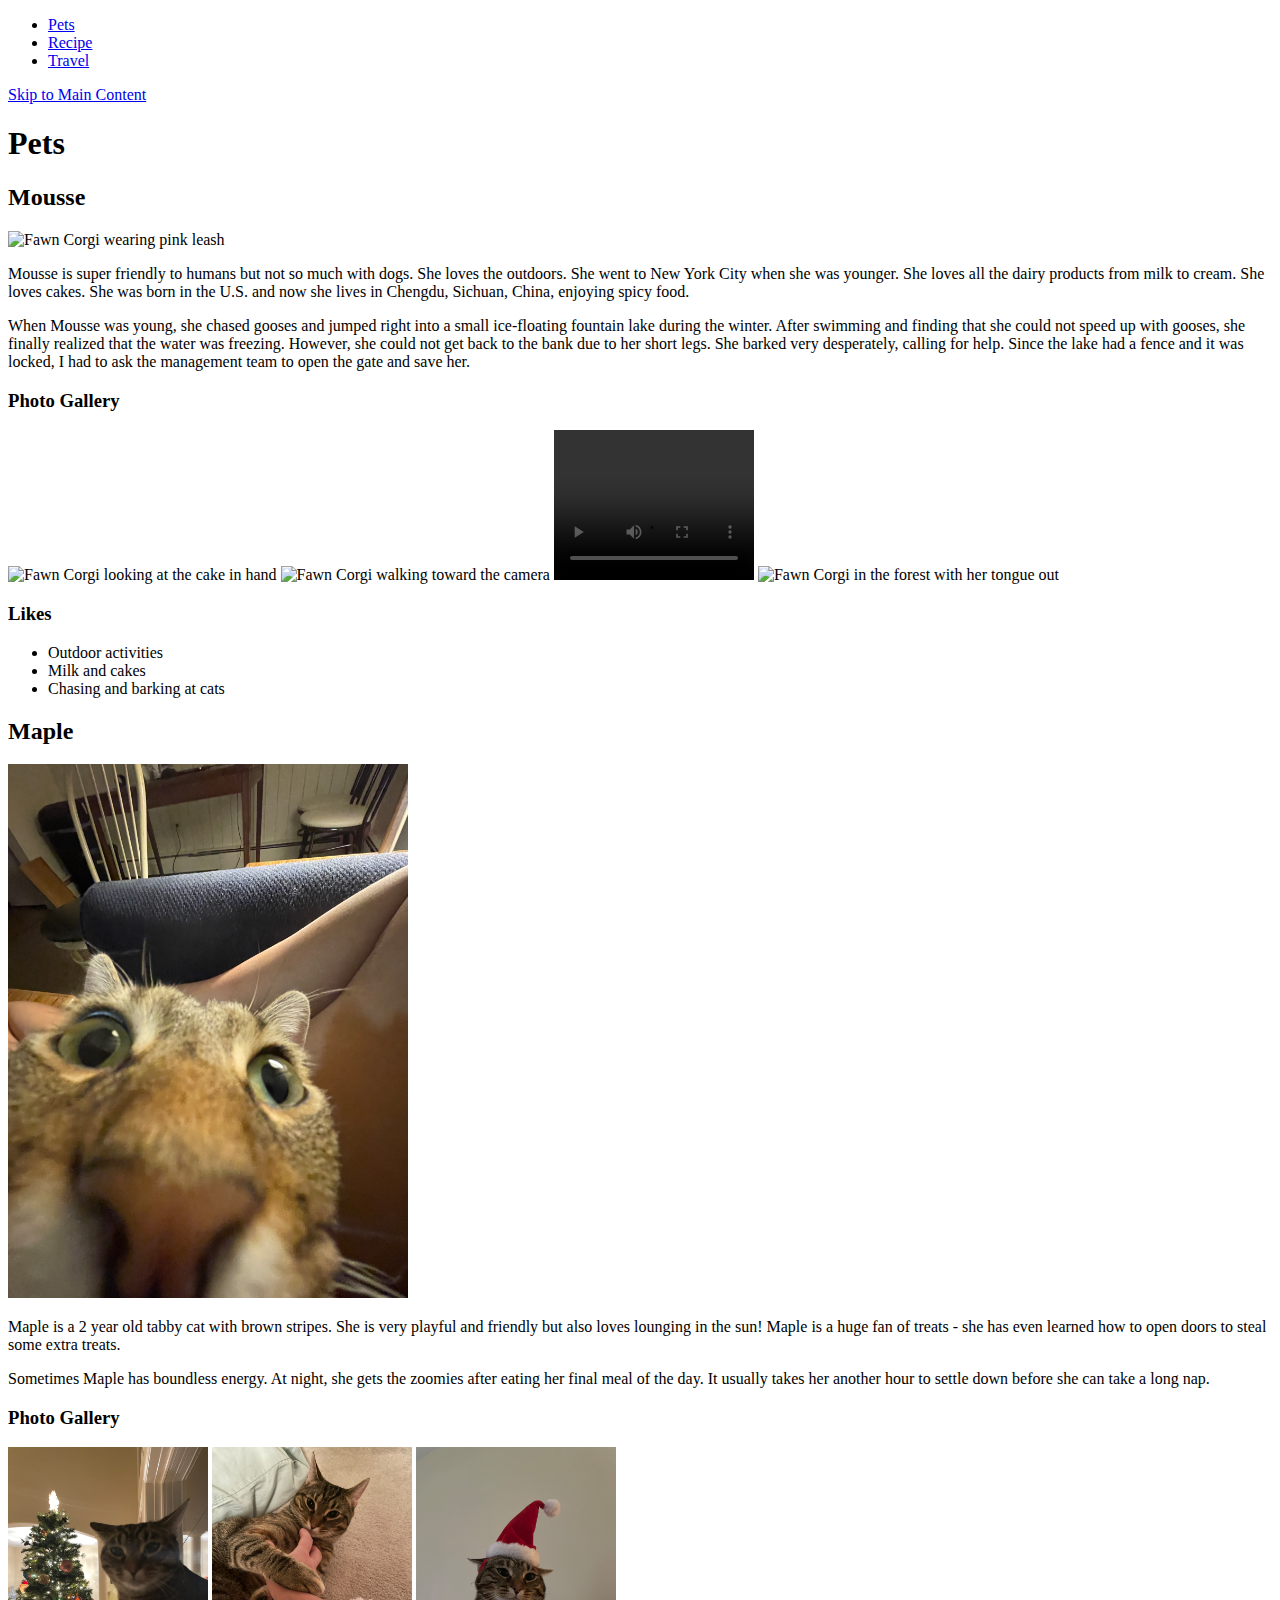
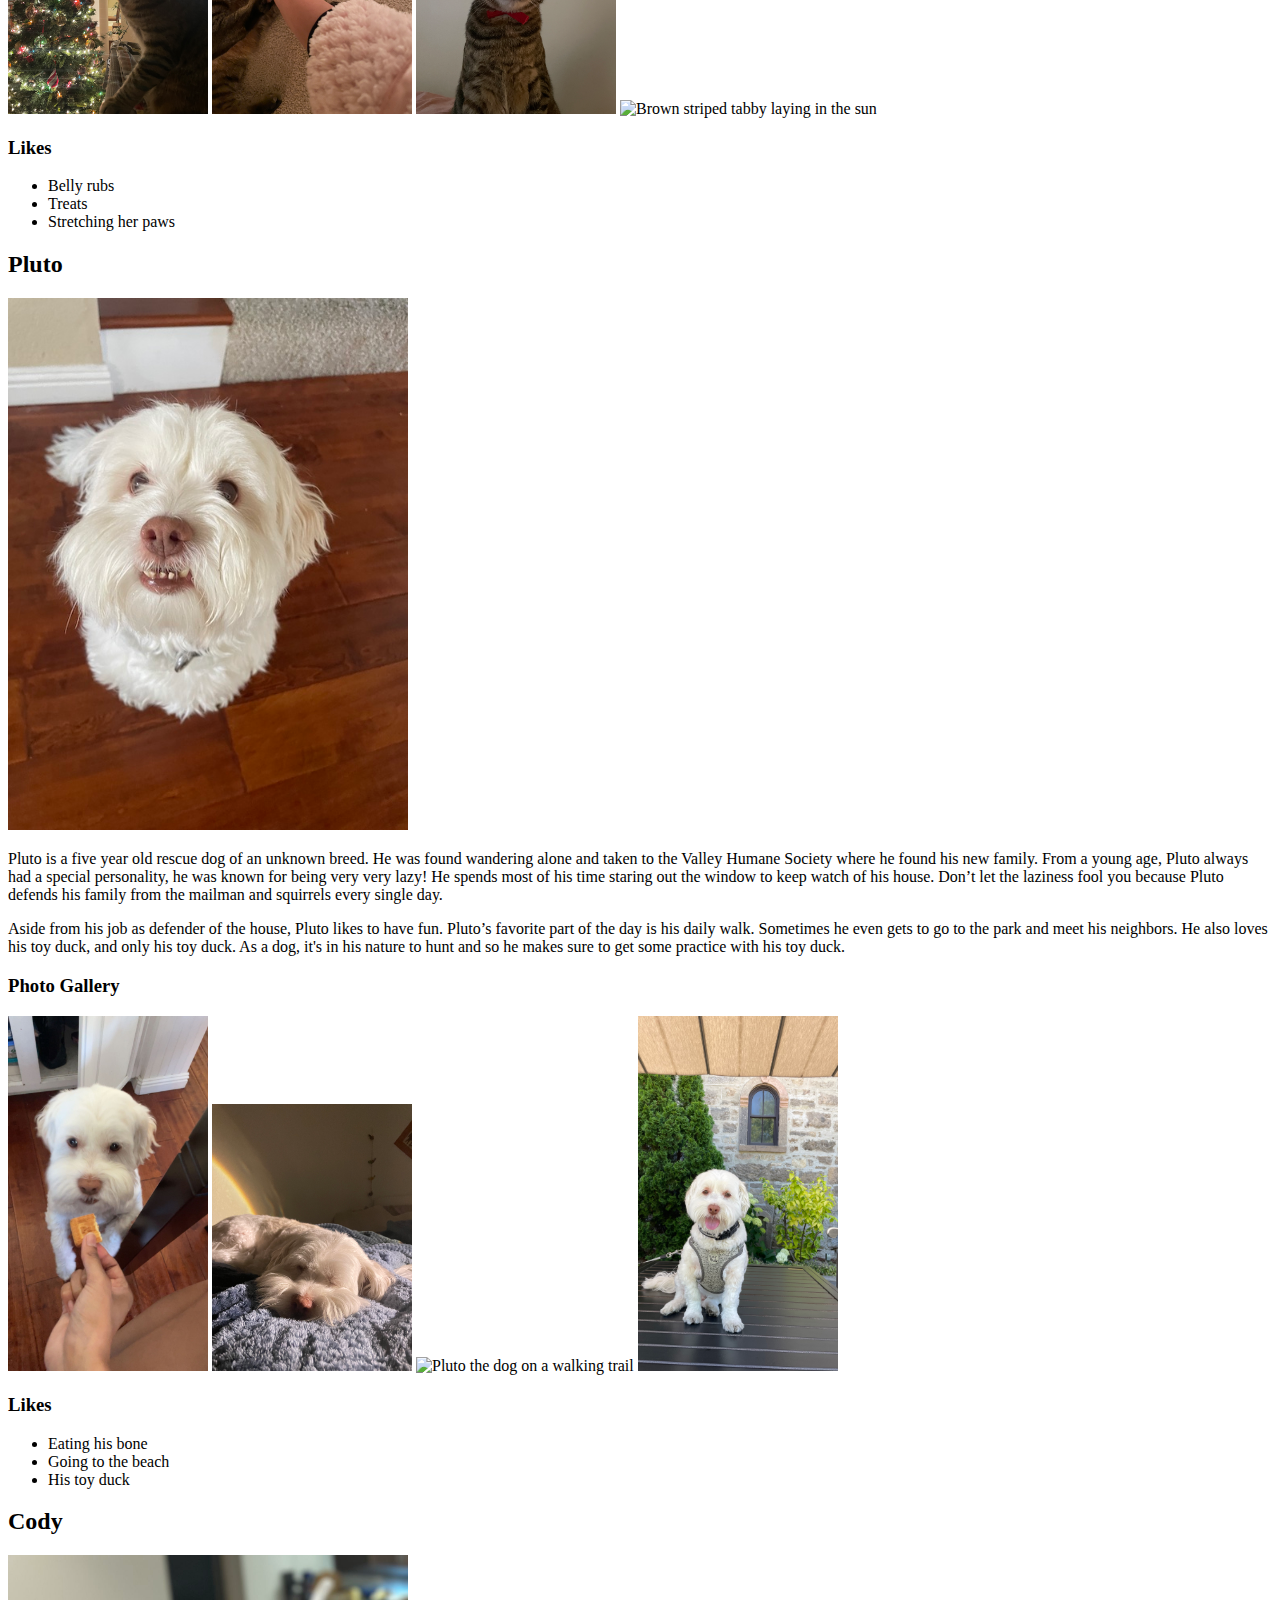
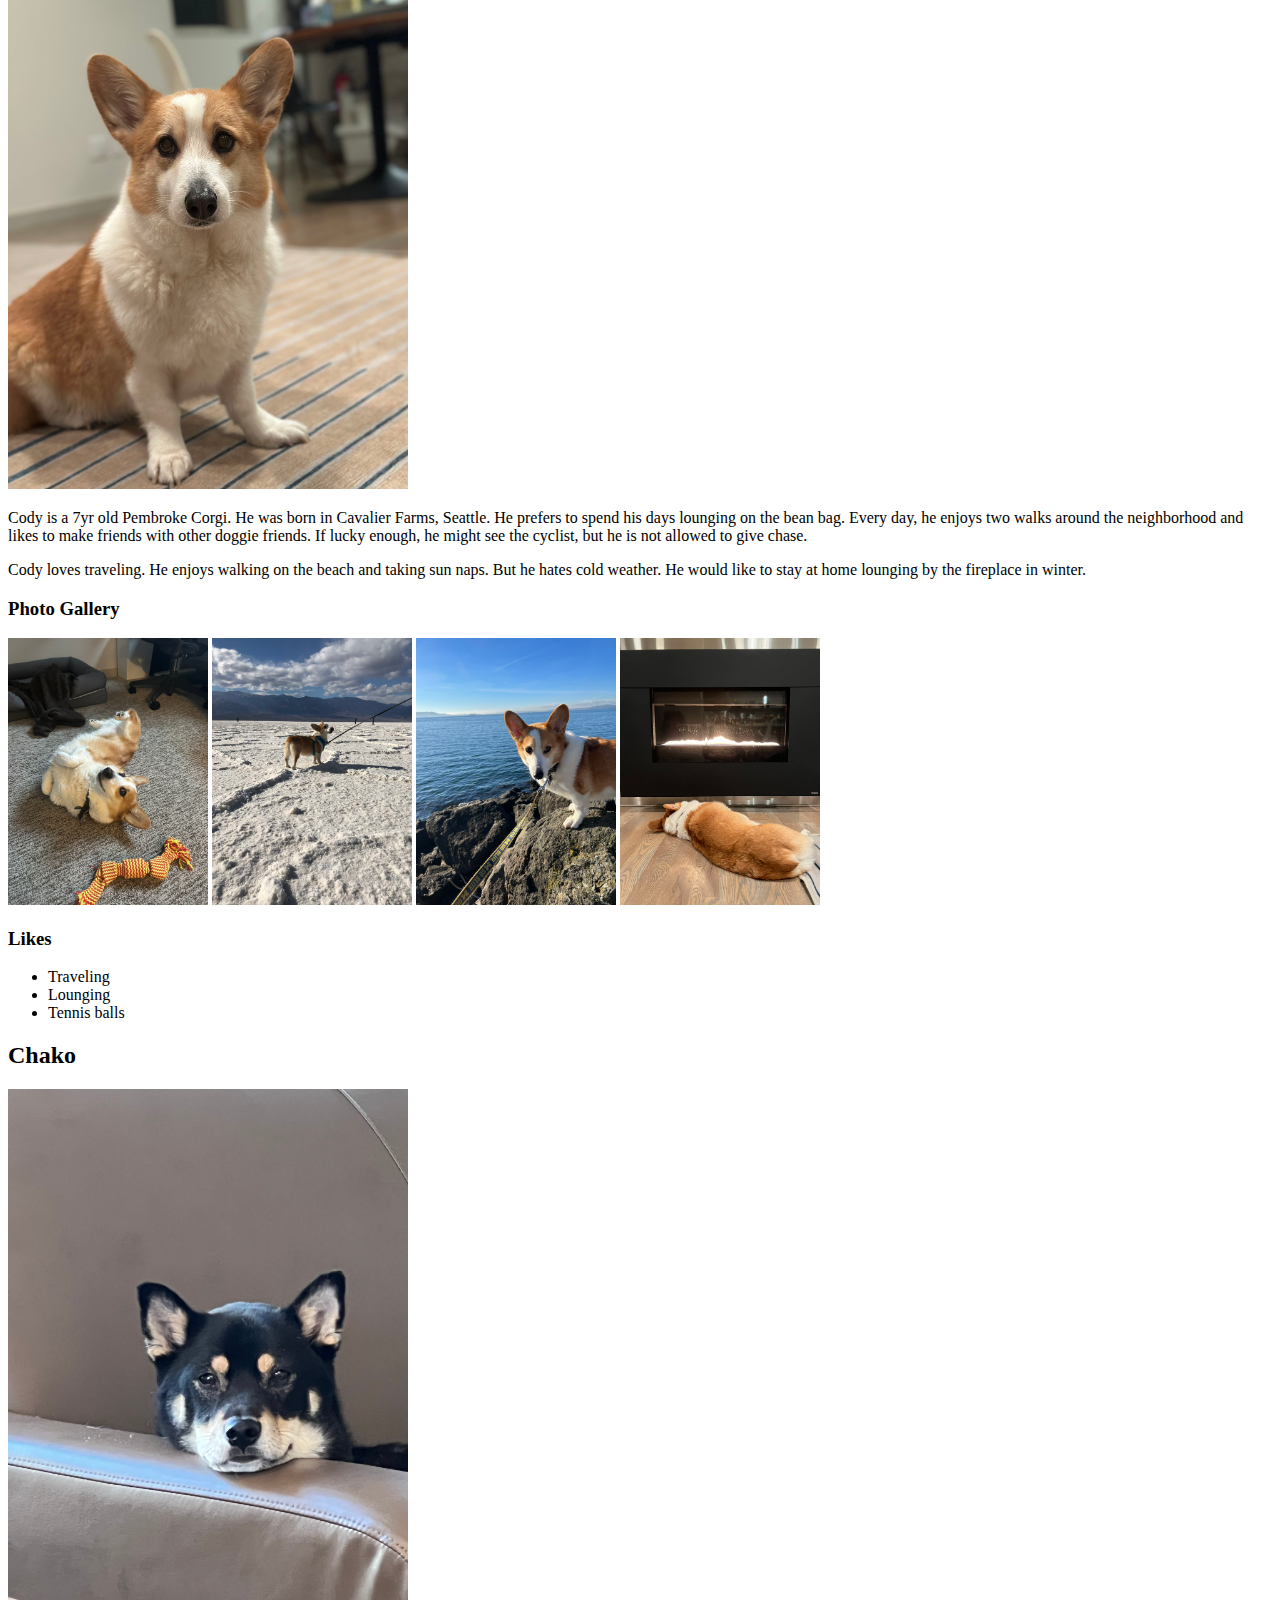
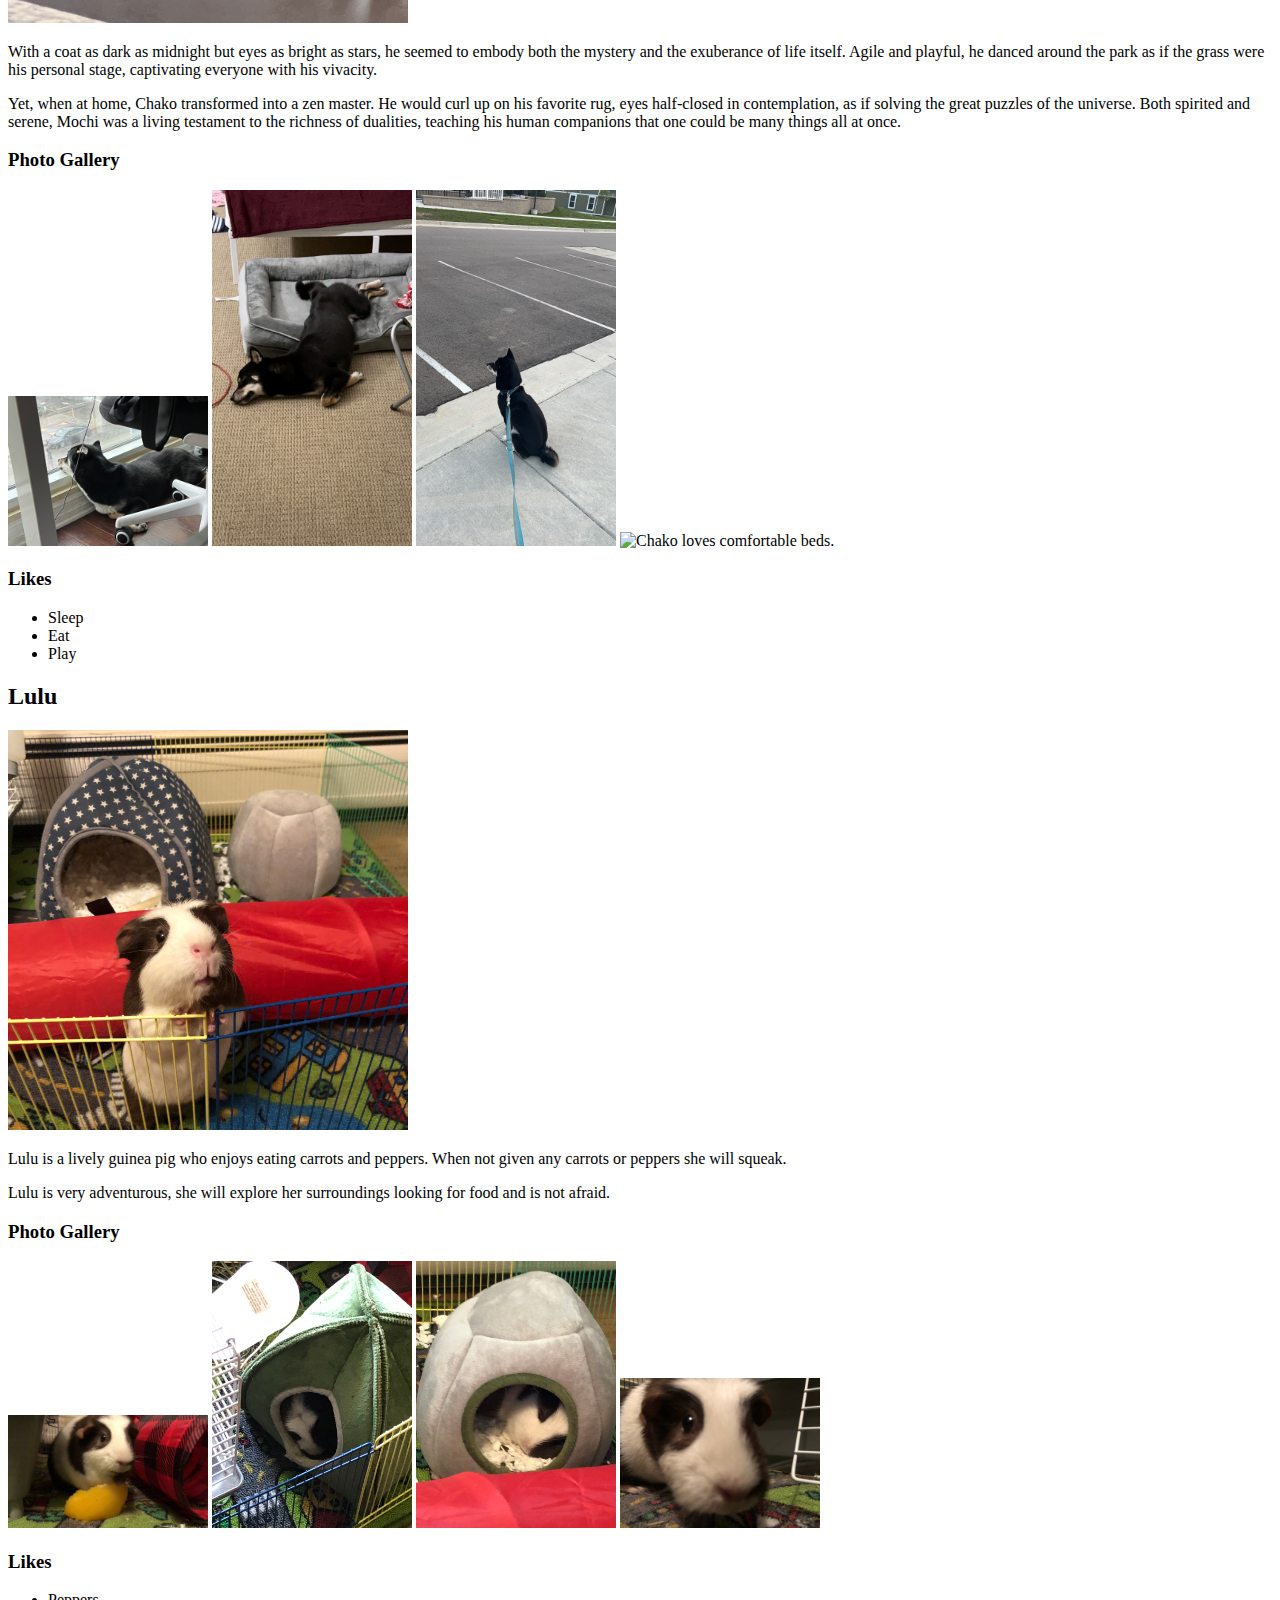
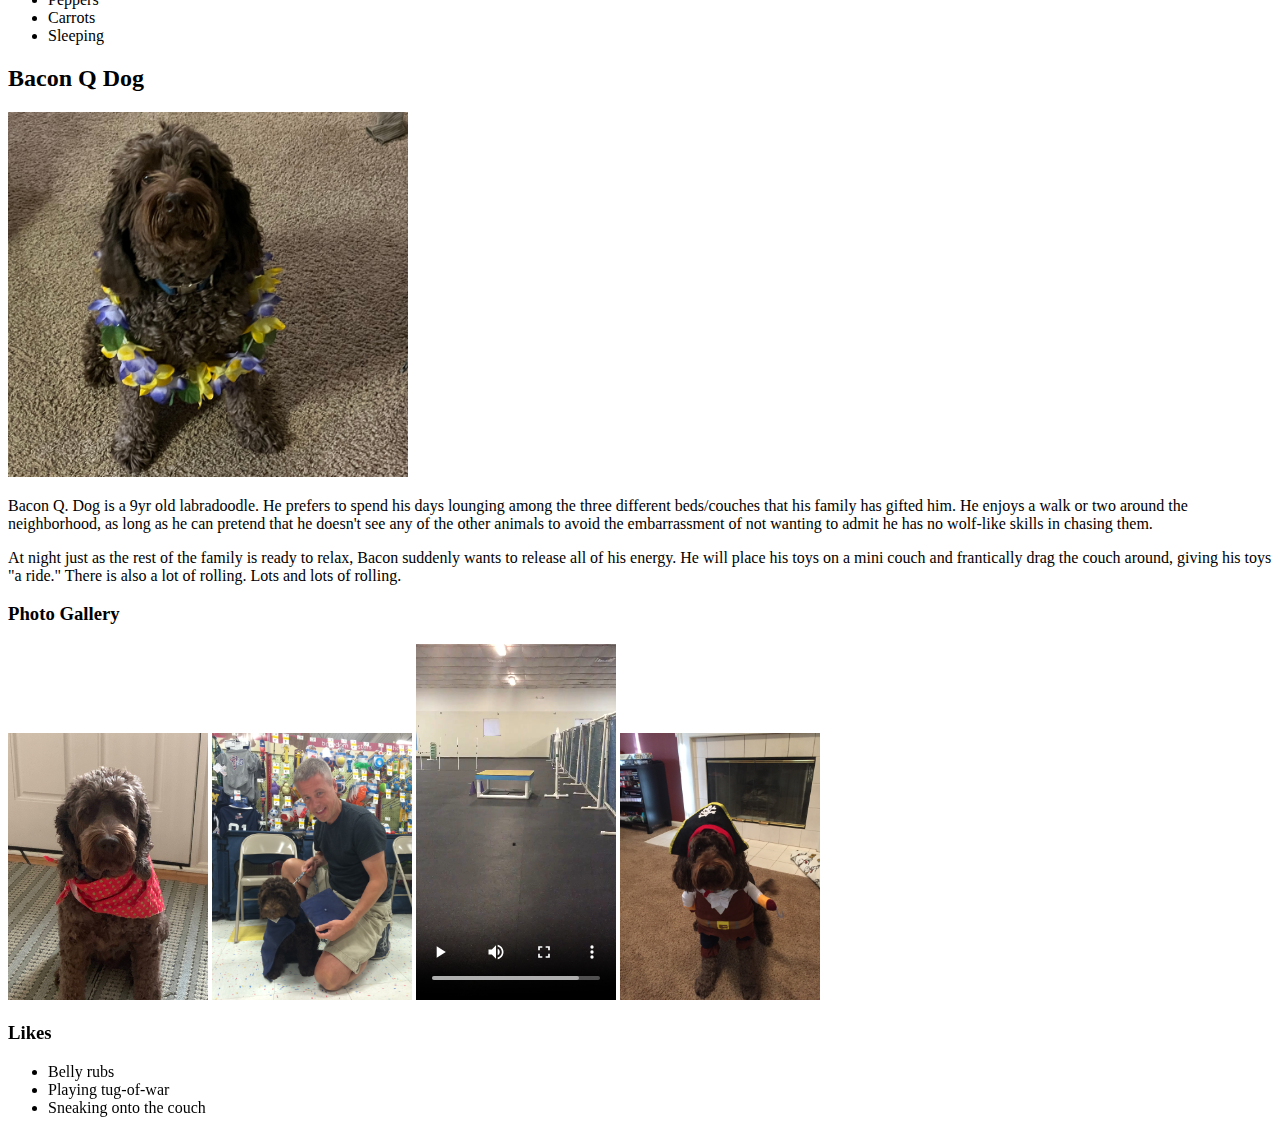
==== index.html @ 4201bd1a "Add files via upload" ====
<!DOCTYPE html>
<html lang="en">
<head>
    <meta charset="UTF-8">
    <meta name="viewport" content="width=device-width, initial-scale=1.0">
    <title>Pets</title>
</head>

<body>
<header>
    <nav>
        <ul>
            <li><a href = "index.html">Pets</a></li>
            <li><a href = "recipes.html">Recipe</a></li>
            <li><a href = "travel.html">Travel</a></li>
        </ul>
    </nav>
</header>
<a href = "#main" class="skip-to-main-content-link">Skip to Main Content</a>

<!-- <h1>Pets</h1> -->

    <main id="main">
        <h1>Pets</h1>
        <div>
            <h2>Mousse</h2>
            <img src="images/Mousse.png" width = "400" alt="Fawn Corgi wearing pink leash">

            <p>Mousse is super friendly to humans but not so much with dogs. She loves the outdoors. She went to New York City when she was younger. She loves all the dairy products from milk to cream. She loves cakes. She was born in the U.S. and now she lives in Chengdu, Sichuan, China, enjoying spicy food.</p>
            <P>When Mousse was young, she chased gooses and jumped right into a small ice-floating fountain lake during the winter. After swimming and finding that she could not speed up with gooses, she finally realized that the water was freezing. However, she could not get back to the bank due to her short legs. She barked very desperately, calling for help. Since the lake had a fence and it was locked, I had to ask the management team to open the gate and save her.</P>
            <h3>Photo Gallery</h3>
            <img src="images/Mousse and Cake.png" width ="200" alt = "Fawn Corgi looking at the cake in hand">
            <img src="images/mousse in cafe.png"  width ="200" alt="Fawn Corgi walking toward the camera">
            <video width="200"  controls>
                <source src="images/Mousse rolling.mov">
                Your browser does not support the video tag.  This was a video of a Fawn Corgi rolling on the grass
            </video>
            <img src="images/Mouse in forest.png"  width ="200" alt="Fawn Corgi in the forest with her tongue out">

            <h3>Likes</h3>
            <ul>
                <li>Outdoor activities</li>
                <li>Milk and cakes</li>
                <li>Chasing and barking at cats</li>
            </ul>
            <!-- Colleen van Lent -->
        
        </div>
        <div>
            <h2>Maple</h2>
            <img src="images/maple_selfie.JPG" width = "400" alt="Brown striped tabby looking at the camera">

            <p>Maple is a 2 year old tabby cat with brown stripes. She is very playful and friendly but also loves lounging in the sun! Maple is a huge fan of treats - she has even learned how to open doors to steal some extra treats.</p>
            <P>Sometimes Maple has boundless energy. At night, she gets the zoomies after eating her final meal of the day. It usually takes her another hour to settle down before she can take a long nap.</P>
            <h3>Photo Gallery</h3>
            <img src="images/maple_christmas.JPG" width ="200" alt = "Brown striped tabby playing with a hand">
            <img src="images/maple_playing.JPG"  width ="200" alt="Brown striped tabby playing">
            <img src="images/maple_santa.JPG"  width ="200" alt="Brown striped tabby wearing a santa hat">
            <img src="images/maple_sun.JPG"  width ="200" alt="Brown striped tabby laying in the sun">

            <h3>Likes</h3>
            <ul>
                <li>Belly rubs</li>
                <li>Treats</li>
                <li>Stretching her paws</li>
            </ul>

        </div>
        <div>
            <h2>Pluto</h2>
            <img src="images/pluto.jpg" width = "400" alt="White dog looking up">

            <p>Pluto is a five year old rescue dog of an unknown breed. He was found wandering alone and taken to the Valley Humane Society where he found his new family. From a young age, Pluto always had a special personality, he was known for being very very lazy! He spends most of his time staring out the window to keep watch of his house. Don’t let the laziness fool you because Pluto defends his family from the mailman and squirrels every single day.</p>
            <P>Aside from his job as defender of the house, Pluto likes to have fun. Pluto’s favorite part of the day is his daily walk. Sometimes he even gets to go to the park and meet his neighbors. He also loves his toy duck, and only his toy duck. As a dog, it's in his nature to hunt and so he makes sure to get some practice with his toy duck.</P>
            <h3>Photo Gallery</h3>
            <img src="images/pluto_cookie.JPG" width ="200" alt = "Pluto the dog standing up to eat a cookie">
            <img src="images/pluto_sleeping.jpg"  width ="200" alt="Pluto sleeping on bed">
            <img src="images/pluto_walk.jpg"  width ="200" alt="Pluto the dog on a walking trail">
            <img src="images/pluto_sitting.jpg"  width ="200" alt="Pluto sitting and posed on top of a table">

            <h3>Likes</h3>
            <ul>
                <li>Eating his bone</li>
                <li>Going to the beach</li>
                <li>His toy duck</li>
            </ul>
        </div>
    
        <div>
        <h2>Cody</h2>
        <img src="images/cody.jpg" width = "400" alt="Cody at home">

        <p>Cody is a 7yr old Pembroke Corgi. He was born in Cavalier Farms, Seattle. He prefers to spend his days lounging on the bean bag. Every day, he enjoys two walks around the neighborhood and likes to make friends with other doggie friends. If lucky enough, he might see the cyclist, but he is not allowed to give chase.</p>
        <P>Cody loves traveling. He enjoys walking on the beach and taking sun naps. But he hates cold weather. He would like to stay at home lounging by the fireplace in winter.</P>
        <h3>Photo Gallery</h3>
        <img src="images/cody_play.jpg" width ="200" alt = "Cody lying on the ground making faces.">
        <img src="images/cody_deathvalley.jpg"  width ="200" alt="Cody visiting Badwater Basin in Death Valley National Park.">
        <img src="images/cody_sea.jpg"  width ="200" alt="Cody having a walk by the sea.">
        <img src="images/cody_fireplace.jpg"  width ="200" alt="Cody lounging by the fireplace in winter.">

        <h3>Likes</h3>
        <ul>
            <li>Traveling</li>
            <li>Lounging</li>
            <li>Tennis balls</li>
        </ul>
     </div>

        <div><h2>Chako</h2>
            <img src="images/Chako1.jpg" width = "400" alt="Black and Tan color Shiba Inu">
    
            <p>With a coat as dark as midnight but eyes as bright as stars, he seemed to embody both the mystery and the exuberance of life itself. Agile and playful, he danced around the park as if the grass were his personal stage, captivating everyone with his vivacity.</p>
            <P>Yet, when at home, Chako transformed into a zen master. He would curl up on his favorite rug, eyes half-closed in contemplation, as if solving the great puzzles of the universe. Both spirited and serene, Mochi was a living testament to the richness of dualities, teaching his human companions that one could be many things all at once.</P>
            <h3>Photo Gallery</h3>
            <img src="images/Chako2.jpg" width ="200" alt = "Chako is lazy but still wants to look outside.">
            <img src="images/Chako3.jpg"  width ="200" alt="Chako is so tired and he is having a good night's sleep.">
            <img src="images/Chako4.jpg"  width ="200" alt="Chako doesn not want to move, so he sits there and watches.">
            <img src="images/Chako5.jpg"  width ="200" alt="Chako loves comfortable beds.">
    
            <h3>Likes</h3>
            <ul>
                <li>Sleep</li>
                <li>Eat</li>
                <li>Play</li>
            </ul>
        </div>


        <div>
            <h2>Lulu</h2>
            <img src="images/lulu-1.jpg" width = "400" alt="A chubby guinea pig with patches of dark-brown and white.">
    
            <p>Lulu is a lively guinea pig who enjoys eating carrots and peppers. When not given any carrots or peppers she will squeak.</p>
            <P>Lulu is very adventurous, she will explore her surroundings looking for food and is not afraid.</P>
            <h3>Photo Gallery</h3>
            <img src="images/lulu-eating-1.JPG" width ="200" alt = "Lulu enjoying a pepper">
            <img src="images/lulu-sleeping-1.jpg"  width ="200" alt="Lulu sleeping in a green house">
            <img src="images/lulu-sleeping-2.jpg"  width ="200" alt="Lulu sleeping in a gray house">
            <img src="images/lulu-2.jpg"  width ="200" alt="Lulu sniffing the camera">
    
            <h3>Likes</h3>
            <ul>
                <li>Peppers</li>
                <li>Carrots</li>
                <li>Sleeping</li>
            </ul>
        </div>
        
        <div>


                <h2>Bacon Q Dog</h2>
                <img src="images/bacon.jpg" width = "400" alt="Brown labradoodle wearing colorful lei">
    
                <p>Bacon Q. Dog is a 9yr old labradoodle. He prefers to spend his days lounging among the three different beds/couches that his family has gifted him. He enjoys a walk or two around the neighborhood, as long as he can pretend that he doesn't see any of the other animals to avoid the embarrassment of not wanting to admit he has no wolf-like skills in chasing them.</p> 
                <P>At night just as the rest of the family is ready to relax, Bacon suddenly wants to release all of his energy. He will place his toys on a mini couch and frantically drag the couch around, giving his toys "a ride." There is also a lot of rolling. Lots and lots of rolling.</P>
                <h3>Photo Gallery</h3>
                <img src="images/bacon_bandana.JPG" width ="200" alt = "Brown labradoodle wearing an orange bandana">
                <img src="images/bacon_graduation.JPG"  width ="200" alt="Small labradoodle puppy wearing a graduation cap and gown">
                <video width="200"  controls>
                    <source src="images/bacon_agility.mov">
                    Your browser does not support the video tag.  This was a video of a girl and dog demonstrating a sit and stay procedure
                </video>
                <img src="images/bacon_halloween.JPG"  width ="200" alt="Brown labradoodle wearing a pirate costume">
    
                <h3>Likes</h3>
                <ul>
                    <li>Belly rubs</li>
                    <li>Playing tug-of-war</li>
                    <li>Sneaking onto the couch</li>
                </ul>
        </div>


    </main>
    
</body>
</html>
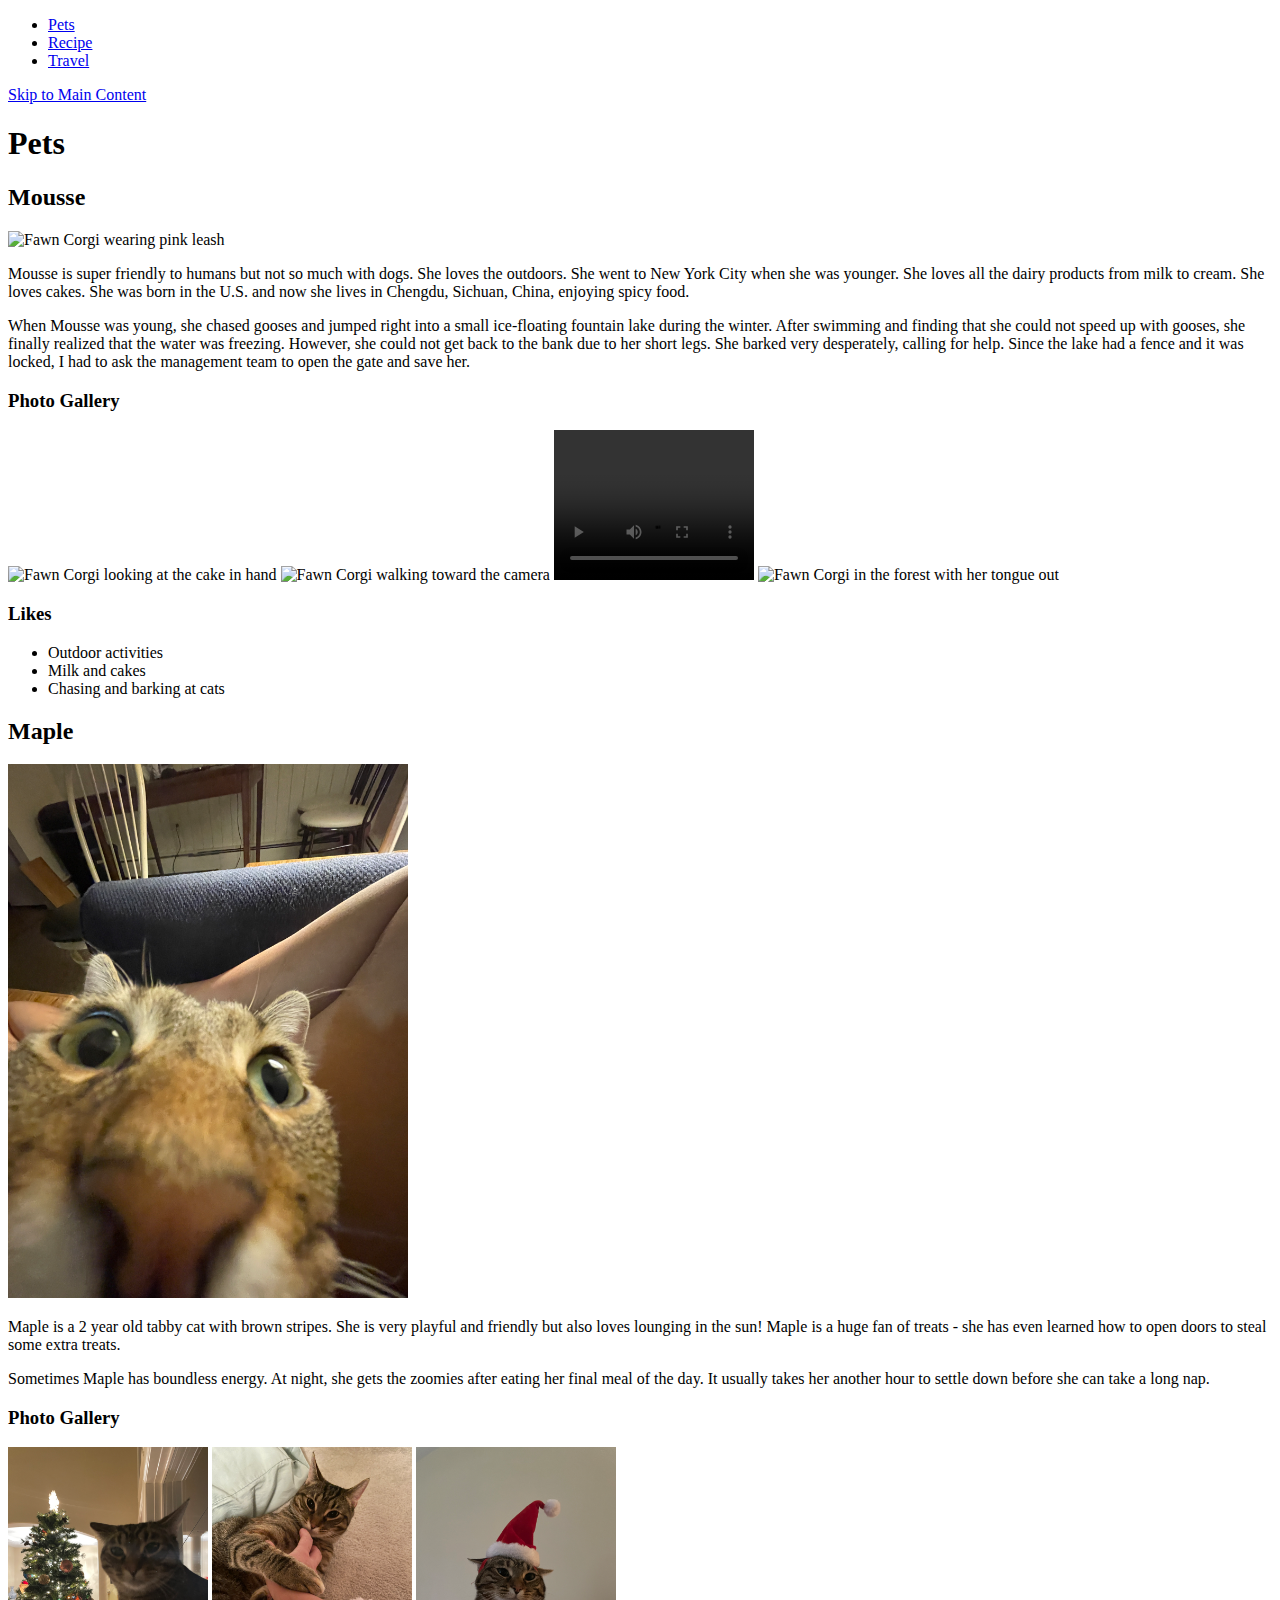
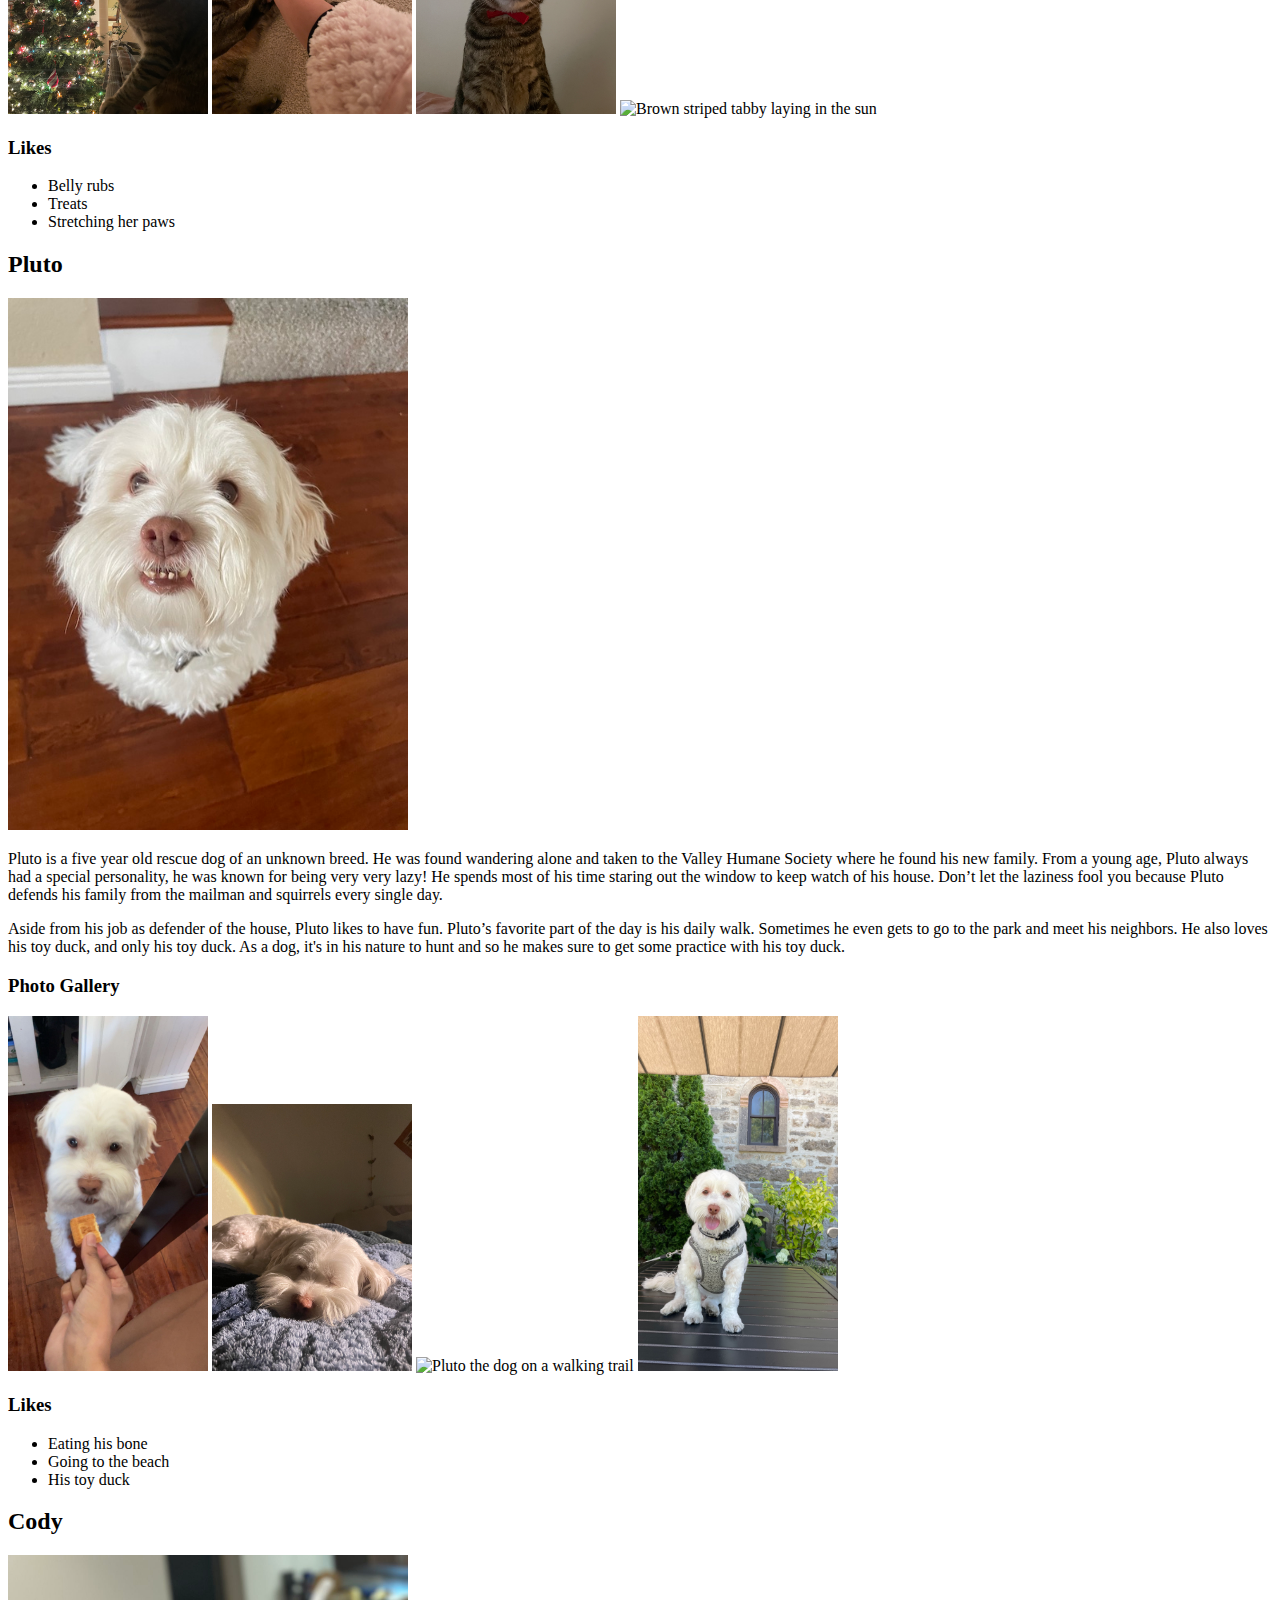
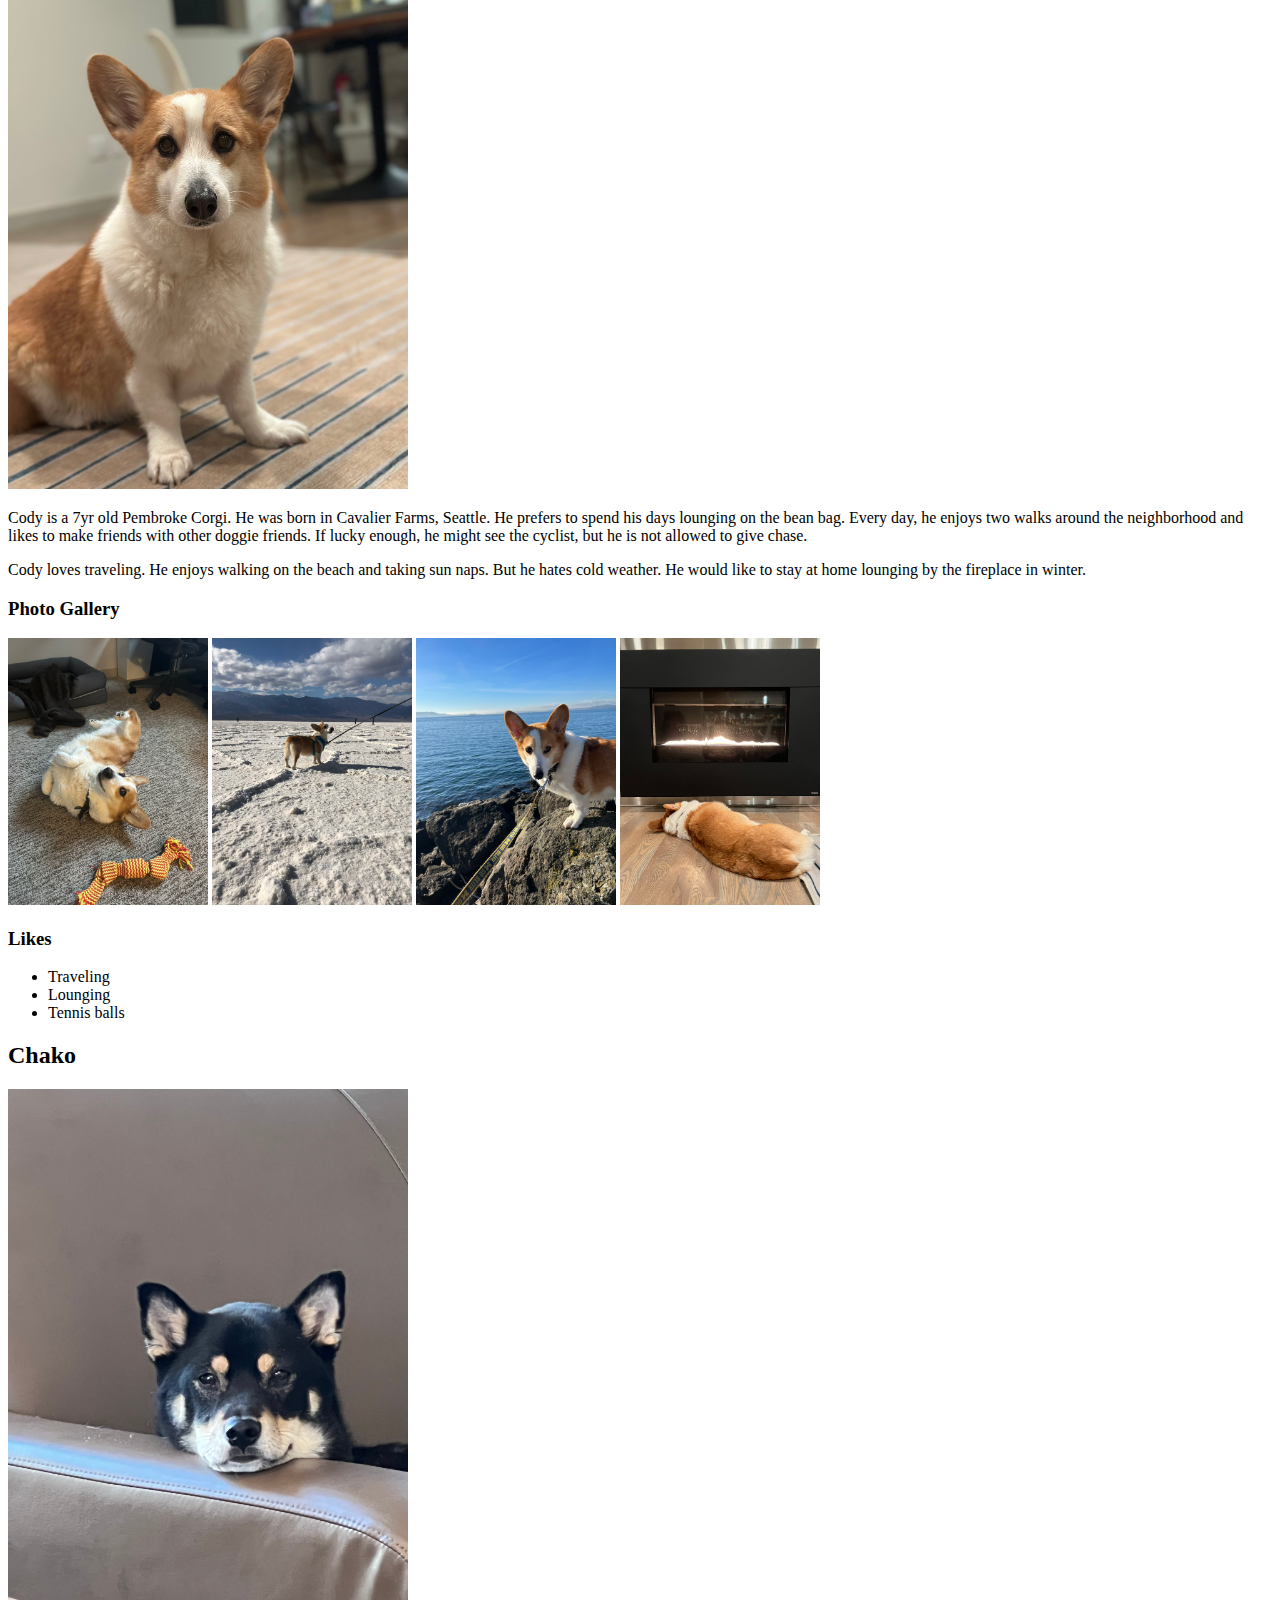
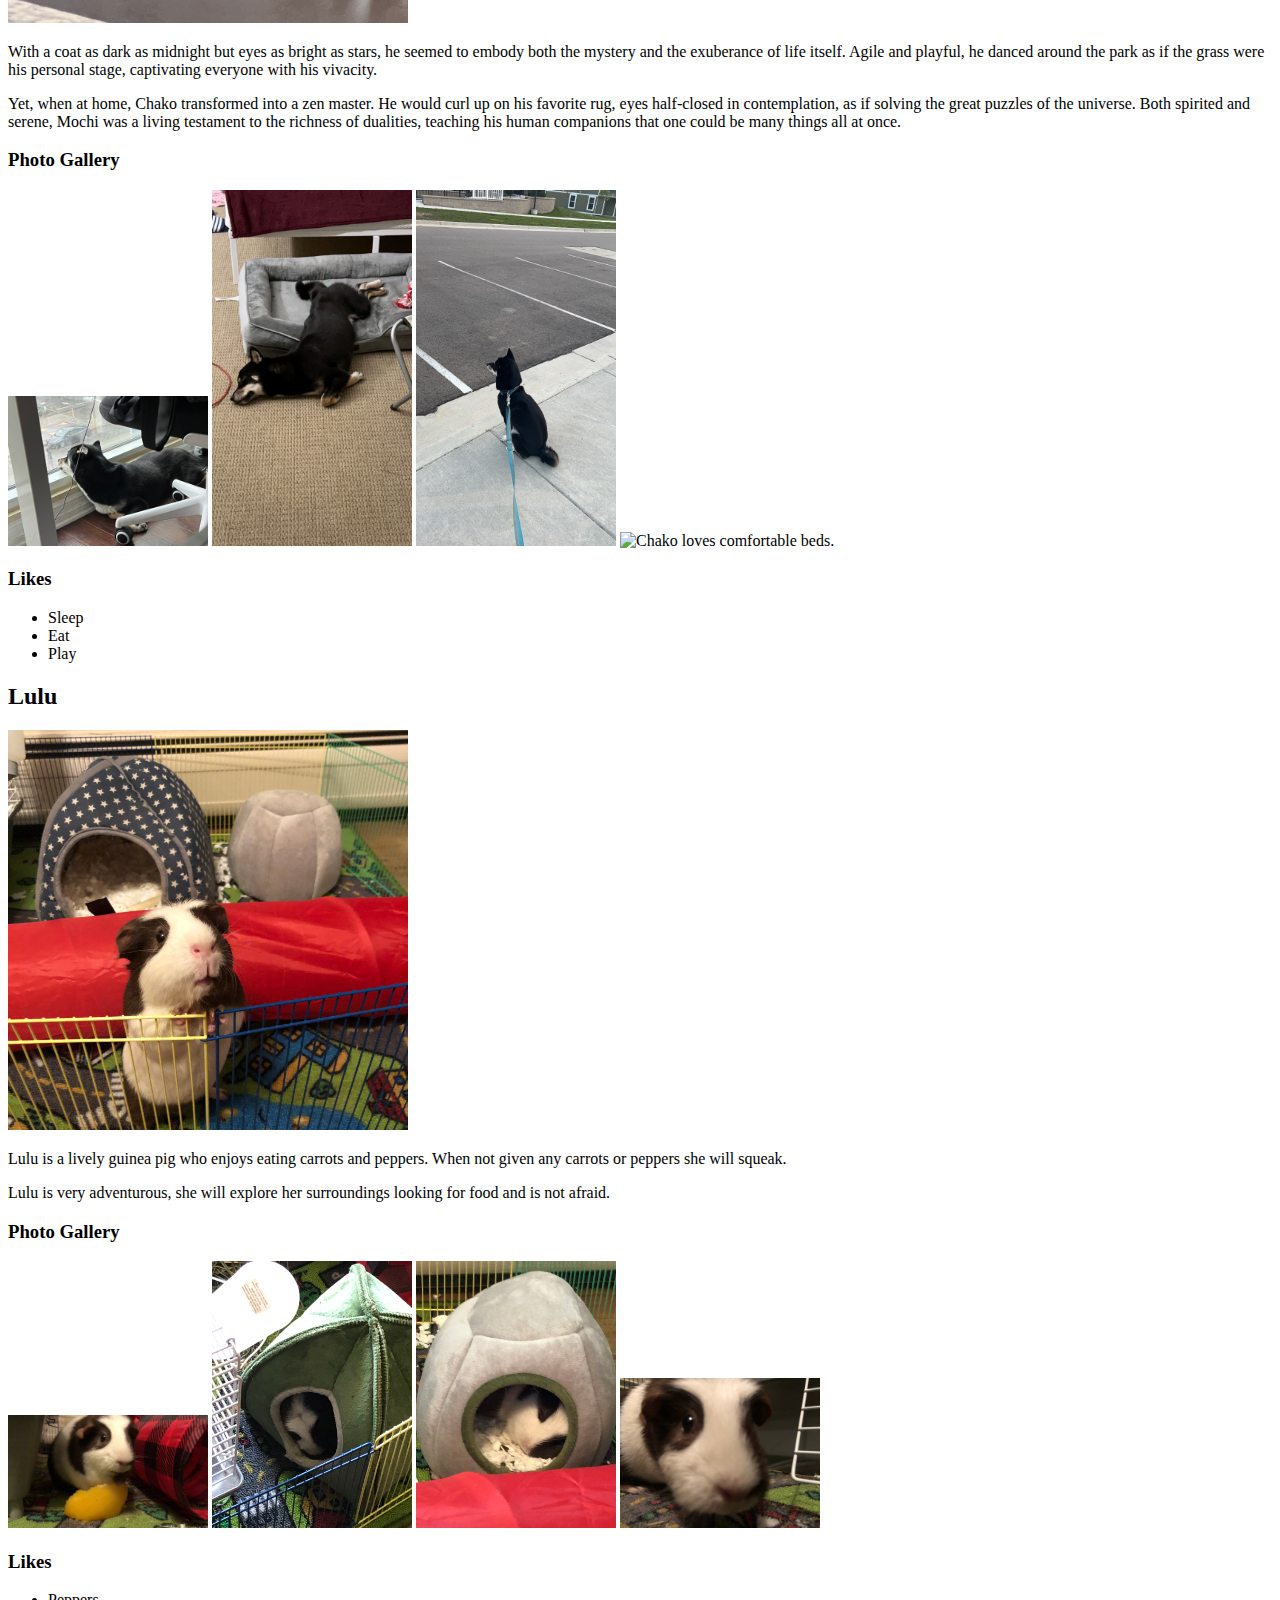
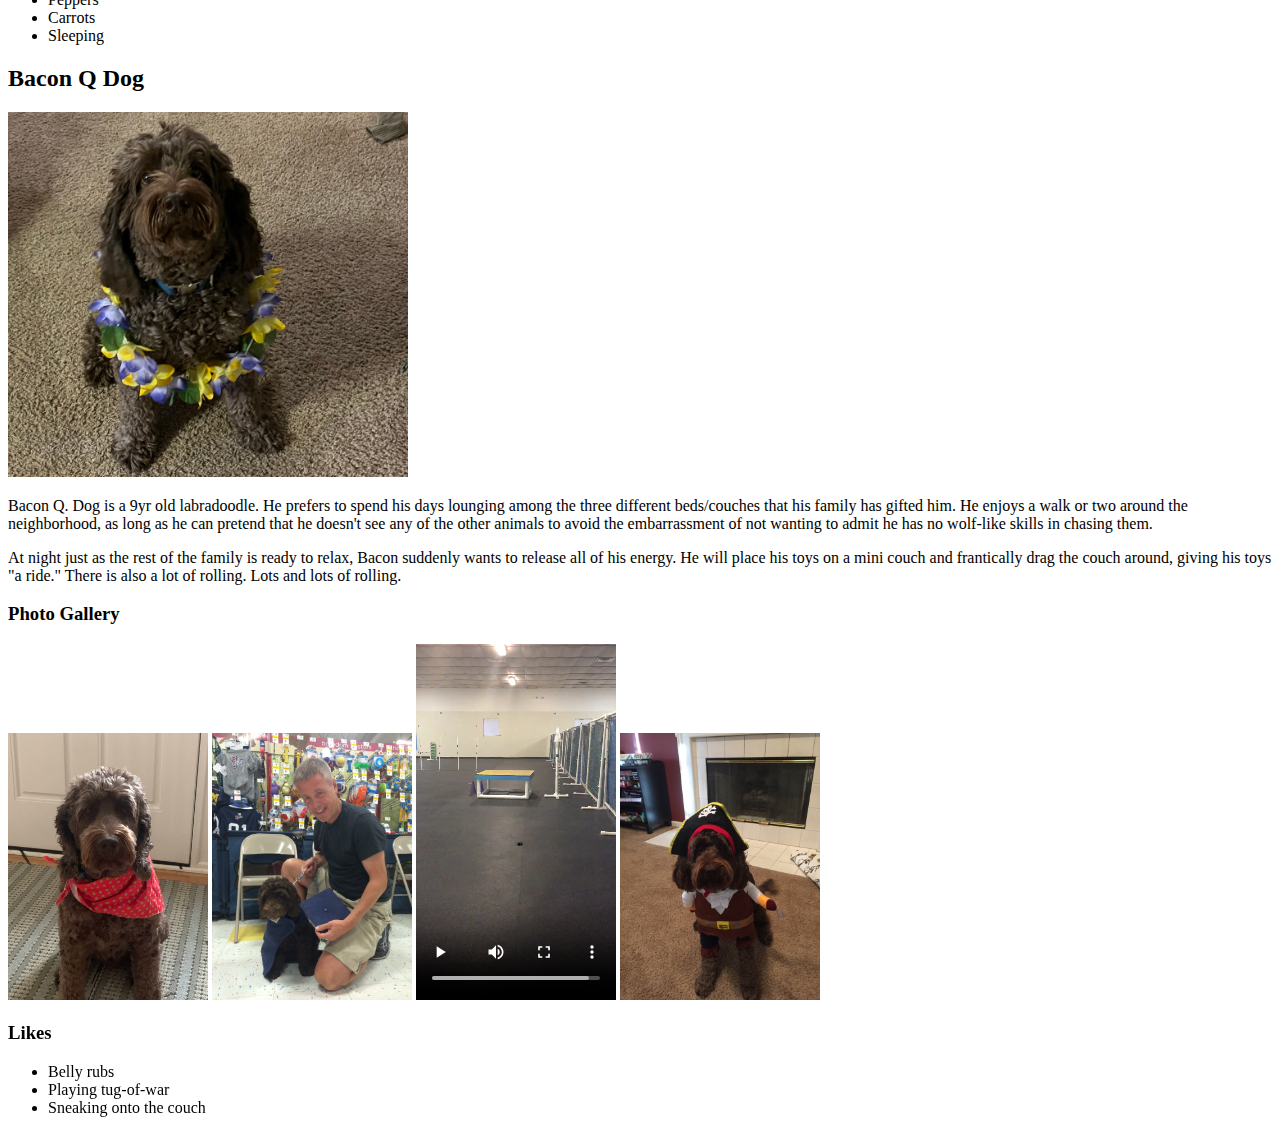
==== commit 9a0e4ba1: "Add files via upload" ====
--- a/index.html
+++ b/index.html
@@ -29,13 +29,13 @@
             <p>Mousse is super friendly to humans but not so much with dogs. She loves the outdoors. She went to New York City when she was younger. She loves all the dairy products from milk to cream. She loves cakes. She was born in the U.S. and now she lives in Chengdu, Sichuan, China, enjoying spicy food.</p>
             <P>When Mousse was young, she chased gooses and jumped right into a small ice-floating fountain lake during the winter. After swimming and finding that she could not speed up with gooses, she finally realized that the water was freezing. However, she could not get back to the bank due to her short legs. She barked very desperately, calling for help. Since the lake had a fence and it was locked, I had to ask the management team to open the gate and save her.</P>
             <h3>Photo Gallery</h3>
-            <img src="images/Mousse and Cake.png" width ="200" alt = "Fawn Corgi looking at the cake in hand">
-            <img src="images/mousse in cafe.png"  width ="200" alt="Fawn Corgi walking toward the camera">
+            <img src="images/MousseandCake.png" width ="200" alt = "Fawn Corgi looking at the cake in hand">
+            <img src="images/mousseincafe.png"  width ="200" alt="Fawn Corgi walking toward the camera">
             <video width="200"  controls>
-                <source src="images/Mousse rolling.mov">
+                <source src="images/Mousserolling.mov">
                 Your browser does not support the video tag.  This was a video of a Fawn Corgi rolling on the grass
             </video>
-            <img src="images/Mouse in forest.png"  width ="200" alt="Fawn Corgi in the forest with her tongue out">
+            <img src="images/Mouseinforest.png"  width ="200" alt="Fawn Corgi in the forest with her tongue out">
 
             <h3>Likes</h3>
             <ul>
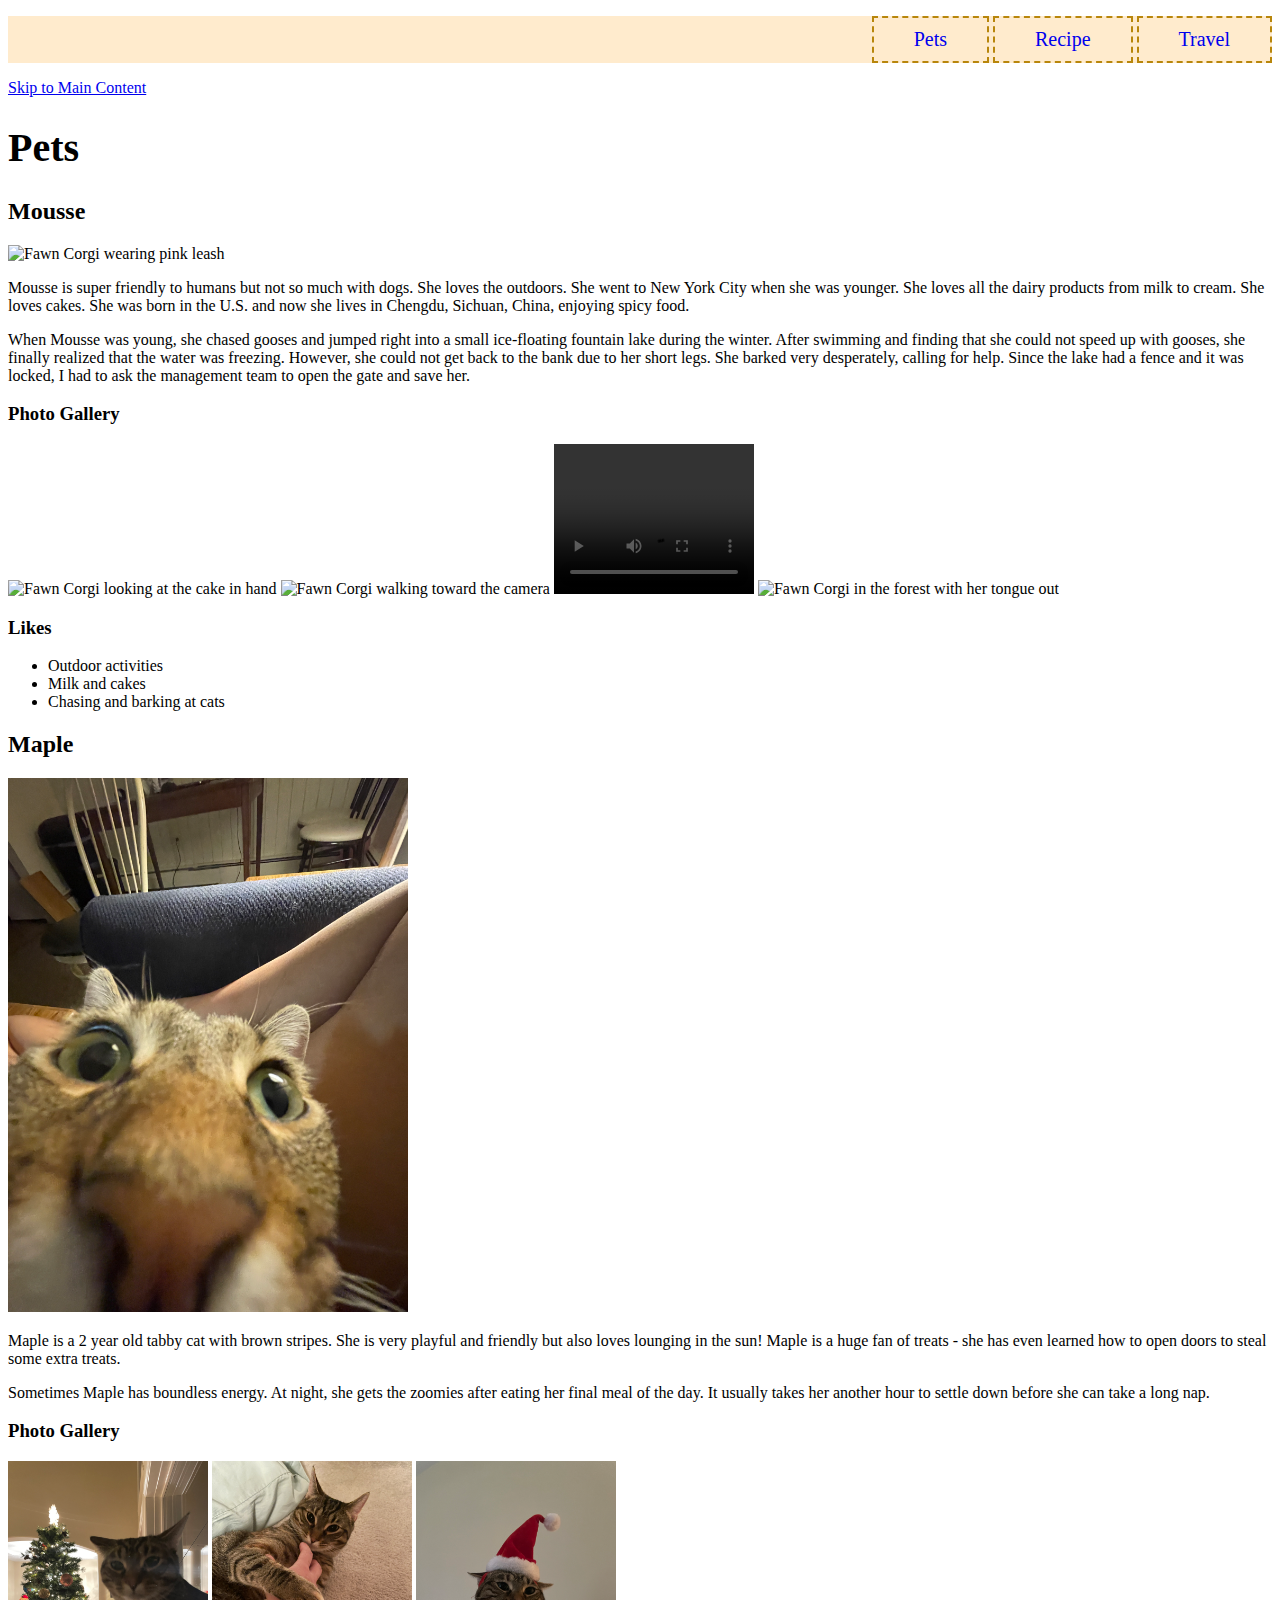
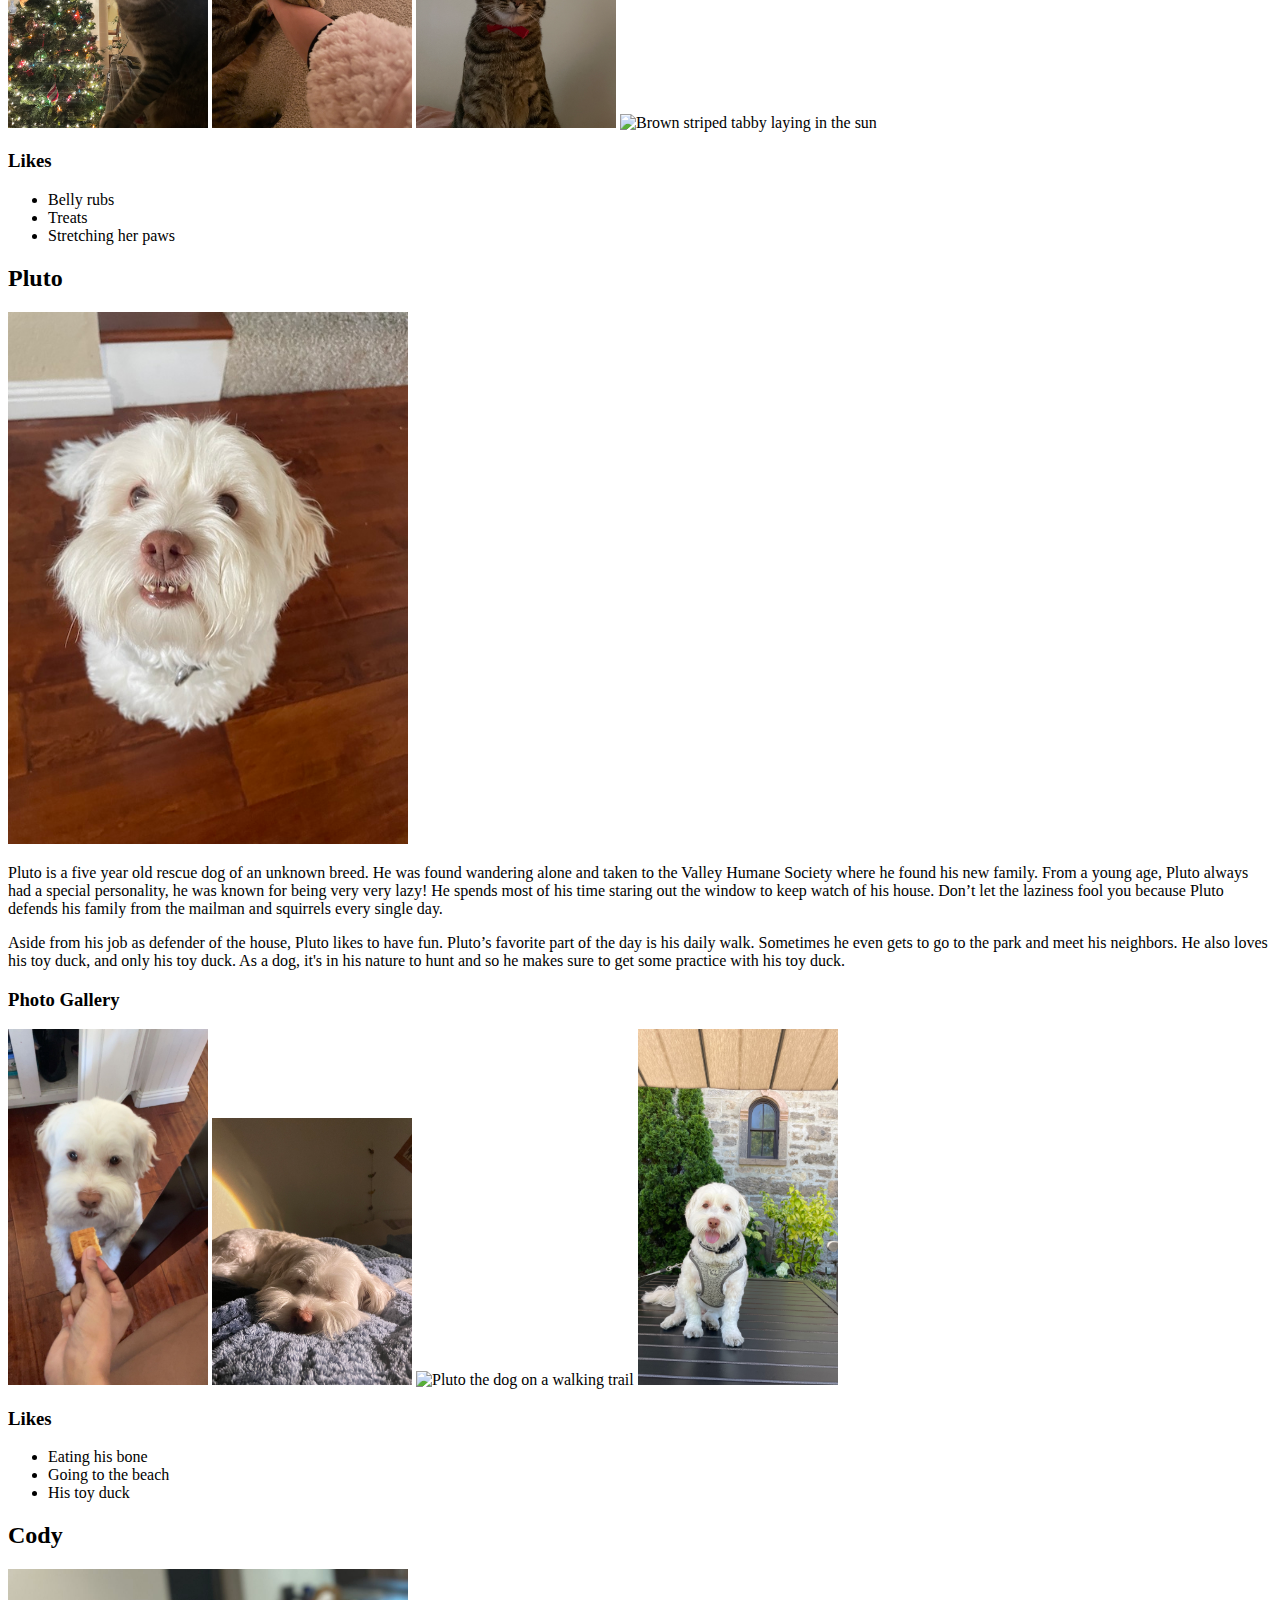
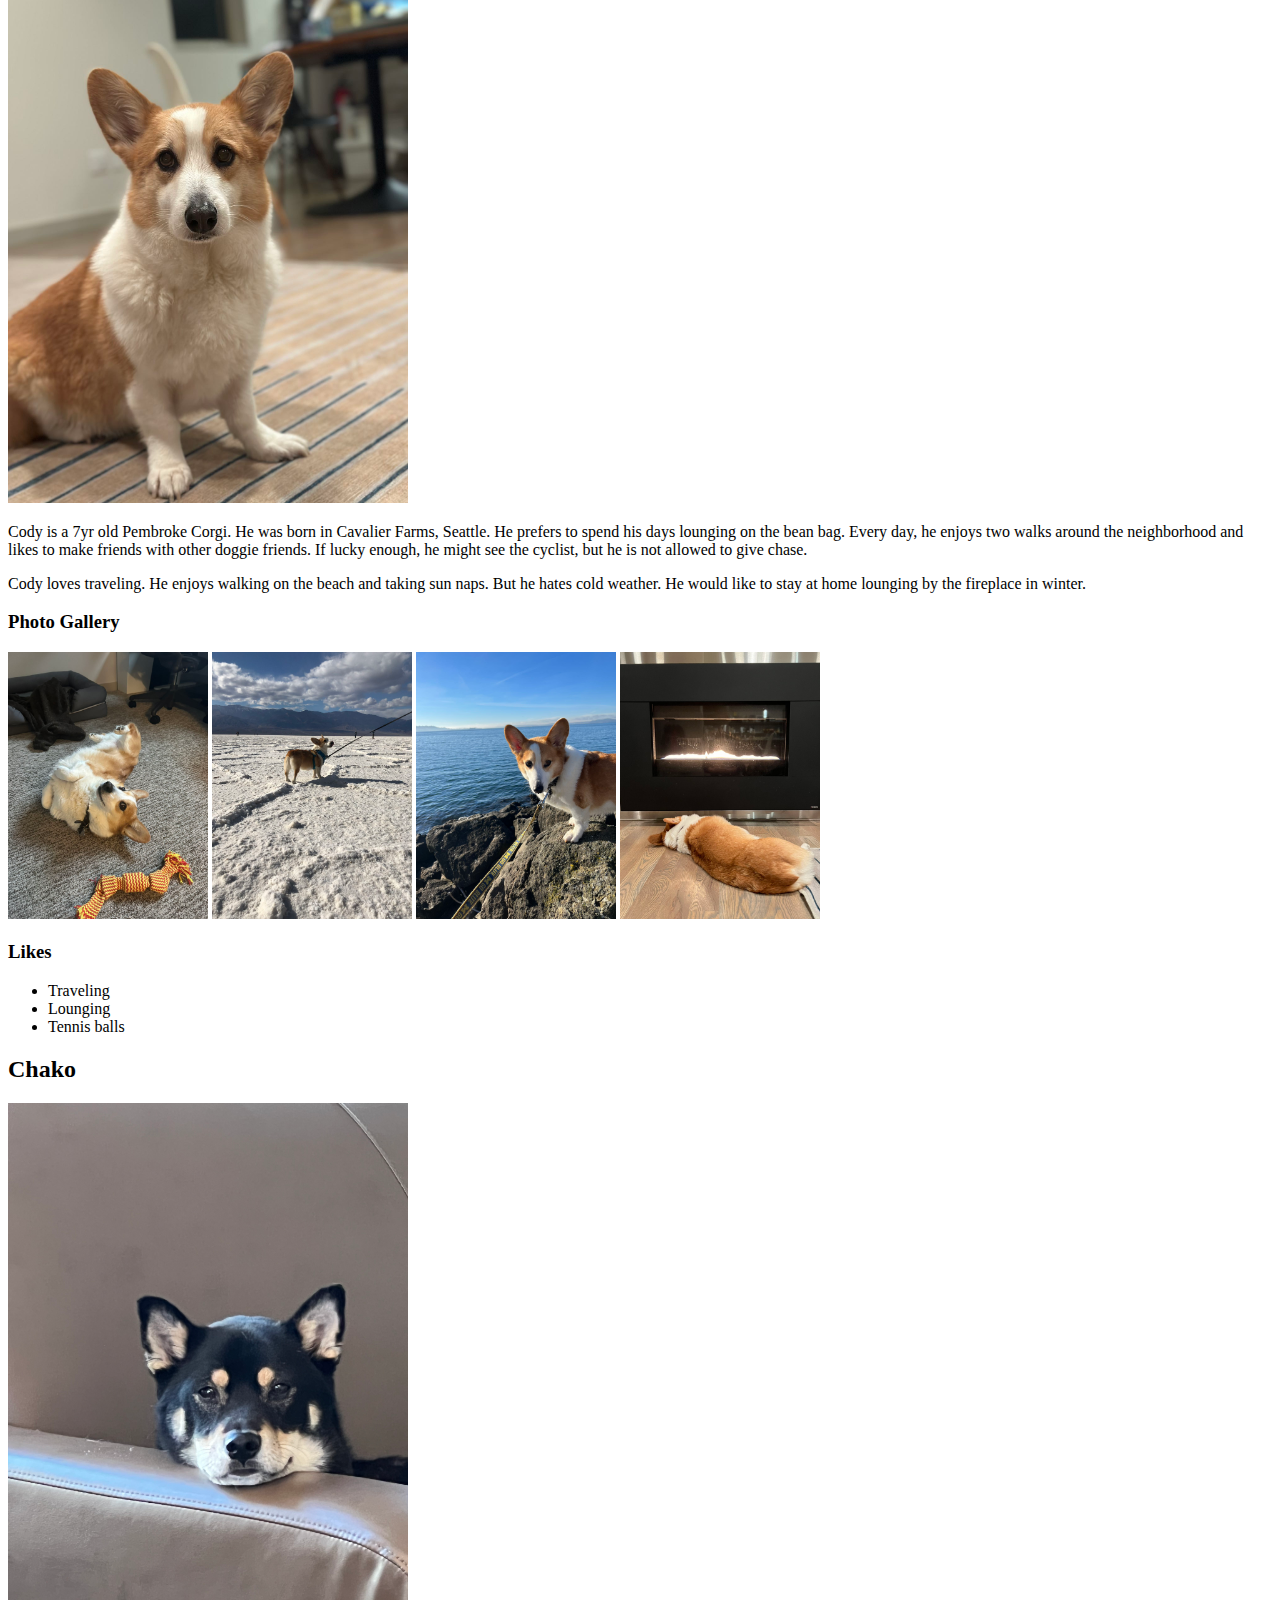
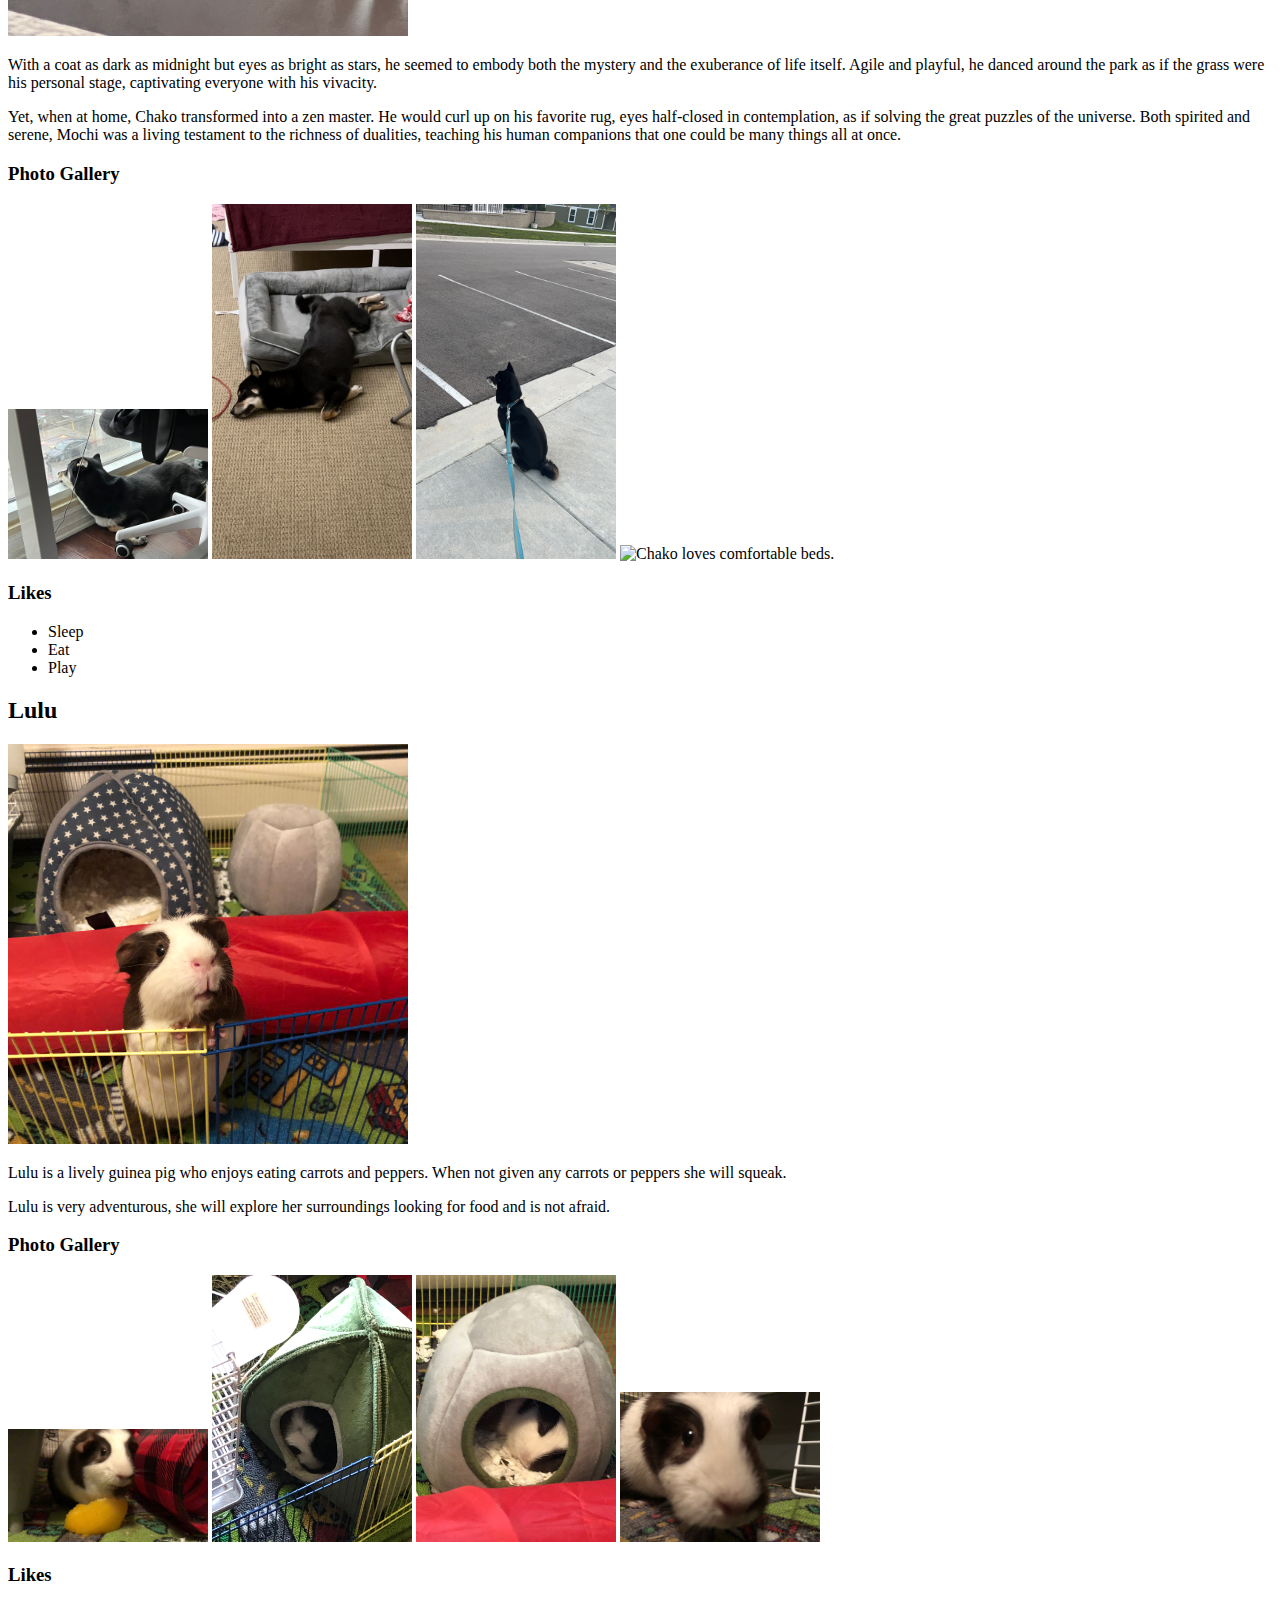
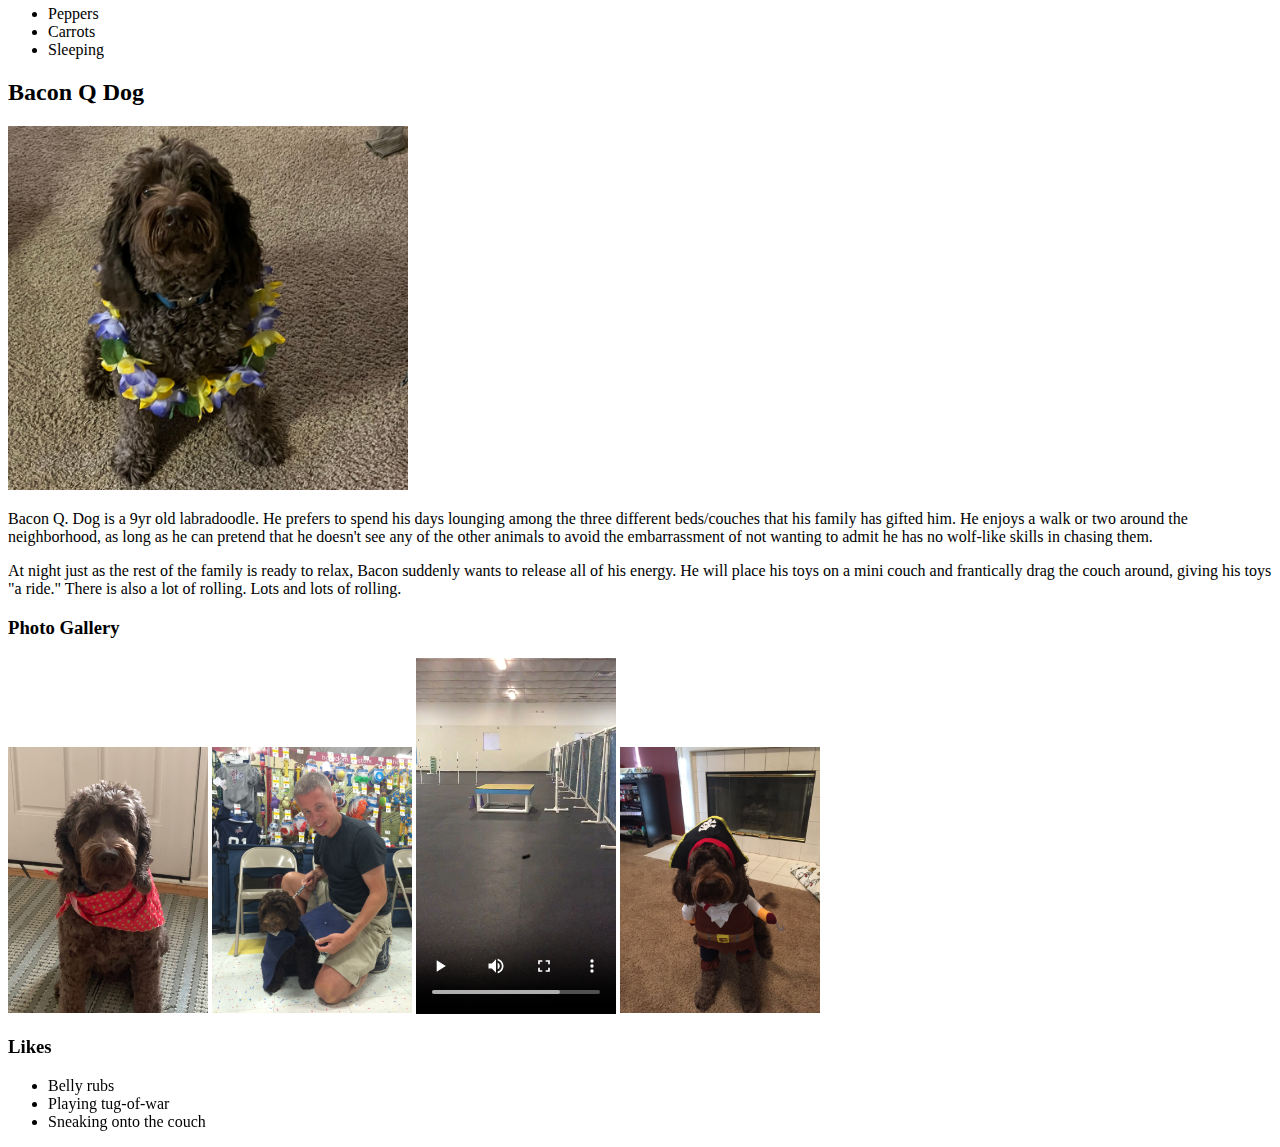
==== commit d859fe7a: "Add files via upload" ====
--- a/index.html
+++ b/index.html
@@ -3,6 +3,7 @@
 <head>
     <meta charset="UTF-8">
     <meta name="viewport" content="width=device-width, initial-scale=1.0">
+    <link rel="stylesheet" type="text/css" href="css/style.css">
     <title>Pets</title>
 </head>
 
--- a/css/style.css
+++ b/css/style.css
@@ -0,0 +1,42 @@
+h1{
+  font-size: 40px;
+  text-transform: capitalize;
+  text-decoration: dotted;
+}
+
+nav ul li:hover, nav ul li:focus{
+    text-decoration: wavy;
+    background-color: darkgray;
+  }
+
+nav ul li a{
+  font-size: 20px;
+  text-decoration: wavy;
+}
+
+/* nav ul li:visited{
+  background-color: blue;
+} */
+
+nav{
+    background-color:blanchedalmond;
+    text-align: right;
+}
+
+nav ul li{
+  list-style-type: none;
+  /* float: left; */
+  padding: 10px 40px 10px 40px;
+  display: inline-block;
+  border: 2px dashed darkgoldenrod;
+}
+
+a{
+  position: relative;
+}
+
+#main .div{
+  display: grid;
+  grid-template-columns: 1fr 1fr;
+  border: 2px solid black;
+}
